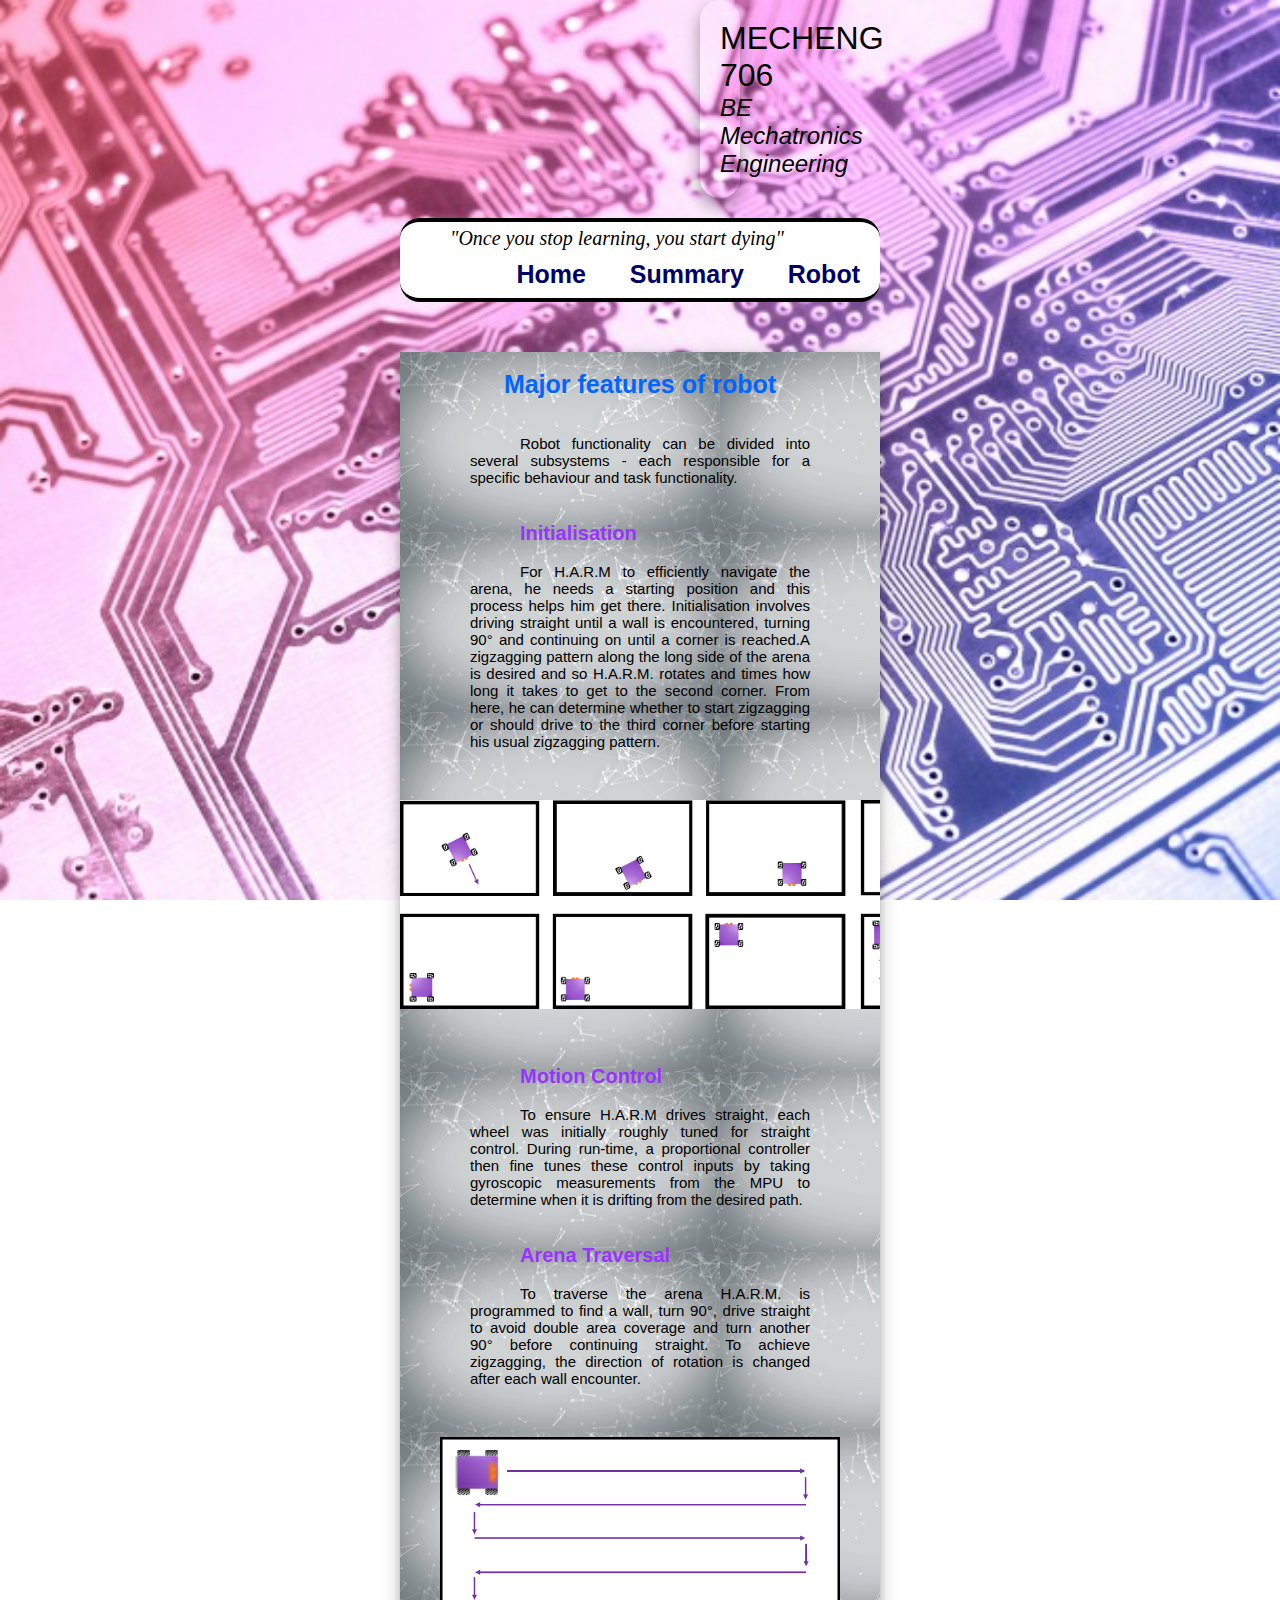
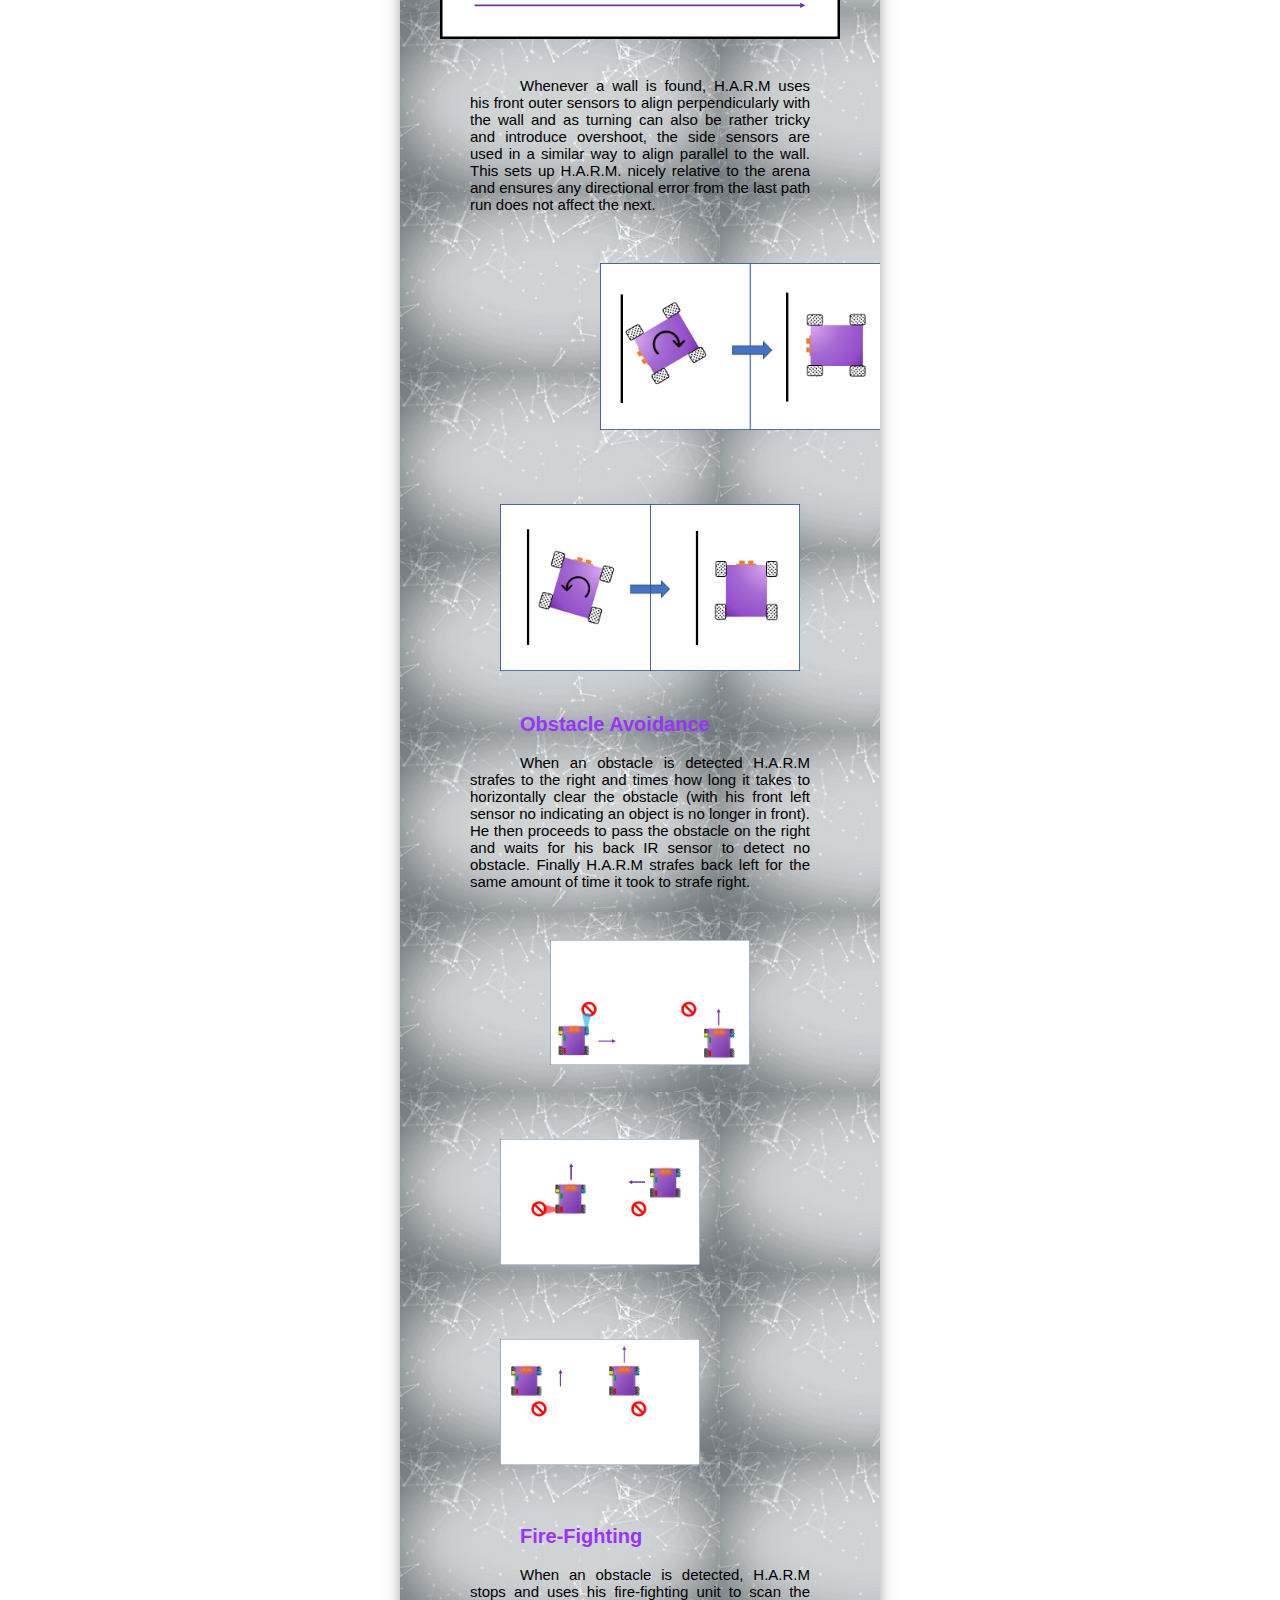
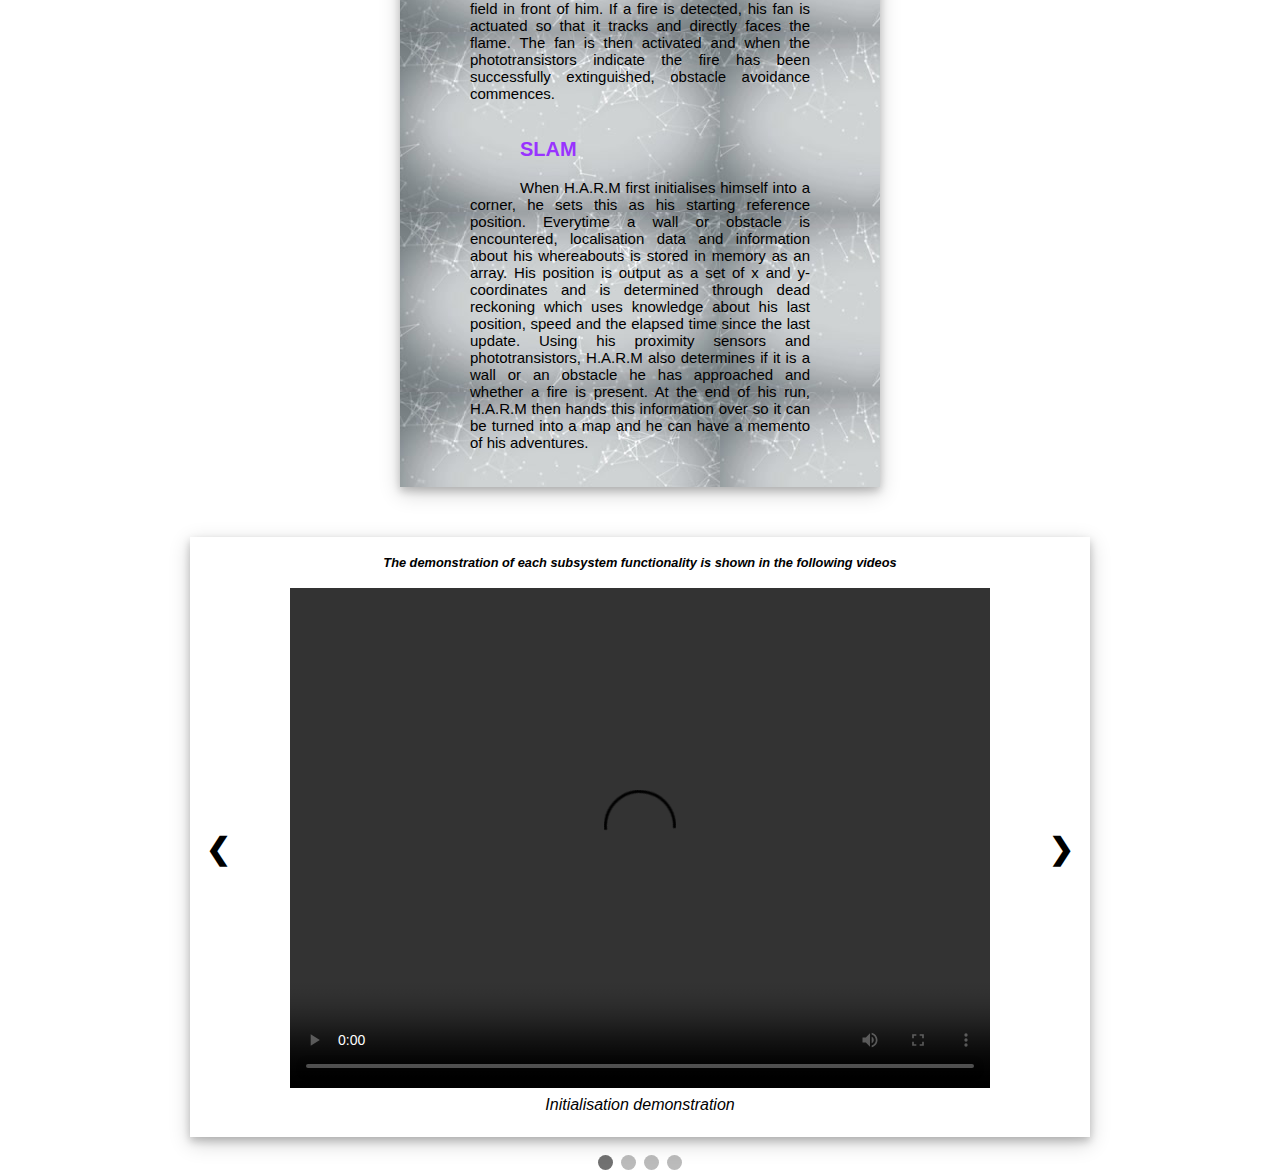
==== robot.html @ 0551d2d6 "Add files via upload" ====
<!DOCTYPE html>
<html lang="en" dir="ltr">
  <head>
    <link rel="stylesheet" type="text/css" href="style.css">
	<link rel="shortcut icon" href="robotic.png" />
    <title>H.A.R.M.</title>
  </head>
  <body>
    <div class ="header">
      <p id="title">MECHENG 706</p>
      <p id="degree">BE Mechatronics Engineering</p>
    </div>
    <div class="topnav">
      <p style="font-family: 'times new roman';font-size: 20px; font-style: italic; float: left; padding: 5px 20px 5px 50px" > "Once you stop learning, you start dying"</p>
      <ul>
      <li><a href="index.html" title="Home Webpage"> Home </a></li>
	  <li><a href="summary.html" title="Design Summary"> Summary </a></li>
      <li><a href="robot.html" title="Robot Features and Demos"> Robot </a></li>
    </ul>
    </div>

    <div class = "robot">
	<br>
      <h1 class="summary_header"> Major features of robot </h1>
	  <br>
	  <br>
	   <p class = "summary_content"> Robot functionality can be divided into several subsystems - each responsible for a specific behaviour and task functionality.
      </p>
	  <br>
	  <br>
		<h2 class = "summary_subheader"> Initialisation </h2>
		<br>
		<p class = "summary_content"> For H.A.R.M to efficiently navigate the arena, he needs a starting position and this process helps him get there. Initialisation involves driving straight until a wall is encountered,
									turning 90° and continuing on until a corner is reached.A zigzagging pattern along the long side of the arena is desired and so  H.A.R.M. rotates and times how long it takes to get to the second corner.
										From here, he can determine whether to start zigzagging or should drive to the third corner before starting his usual zigzagging pattern.

      </p>
	  <img class = "robot_img" src = "./robot/init.png" style="width: 600px ; height: auto; margin: 50px auto 20px ;" >
		<br>
		<br>
		<h2 class = "summary_subheader"> Motion Control </h2>
		<br>
		<p class = "summary_content"> To ensure H.A.R.M drives straight, each wheel was initially roughly tuned for straight control. During run-time, a proportional controller then fine tunes these control
										inputs by taking gyroscopic measurements from the MPU to determine when it is drifting from the desired path.
      </p>
		<br>
		<br>
		<h2 class = "summary_subheader"> Arena Traversal </h2>
		<br>
		<p class = "summary_content">To traverse the arena H.A.R.M. is programmed to find a wall, turn 90°, drive straight to avoid double area coverage and turn another 90° before continuing straight.
										To achieve zigzagging, the direction of rotation is changed after each wall encounter.
      </p>
	  <img class = "robot_img" src = "./robot/long.png" style="width: 400px ; height: auto; margin: 50px auto 20px ;" >
		<br>
		<p class = "summary_content"> Whenever a wall is found, H.A.R.M uses his front outer sensors to align perpendicularly with the wall and as turning can also be rather tricky and introduce overshoot,
										the side sensors are used in a similar way to align parallel to the wall. This sets up H.A.R.M. nicely relative to the arena and ensures any directional error from the last path run does not affect the next.
      </p>


	  <img class = "robot_img" src = "./robot/front.png" style="width: 300px ; height: auto; margin: 50px auto 20px ; display:inline-block; margin-left:200px;" >
	  <img class = "robot_img" src = "./robot/side.png" style="width: 300px ; height: auto; margin: 50px auto 20px ; display:inline-block; margin-left: 100px" >
		<br>
		<br>
		<h2 class = "summary_subheader"> Obstacle Avoidance </h2>
		<br>
		<p class = "summary_content"> When an obstacle is detected H.A.R.M strafes to the right and times how long it takes to horizontally clear the obstacle (with his front left sensor no indicating an object is no longer in front).
										He then proceeds to pass the obstacle on the right and waits for his back IR sensor to detect no obstacle. Finally H.A.R.M strafes back left for the same amount of time it took to strafe right.
      </p>
		<img class = "robot_img" src = "./robot/Ob1.png" style="width: 200px ; height: auto; margin: 50px auto 20px ; display:inline-block; margin-left: 150px" >
		<img class = "robot_img" src = "./robot/Ob2.png" style="width: 200px ; height: auto; margin: 50px auto 20px ; display:inline-block; margin-left: 100px" >
		<img class = "robot_img" src = "./robot/Ob3.png" style="width: 200px ; height: auto; margin: 50px auto 20px ; display:inline-block; margin-left: 100px" >
		<br>
		<br>
		<br>
		<h2 class = "summary_subheader"> Fire-Fighting </h2>
		<br>
		<p class = "summary_content"> When an obstacle is detected, H.A.R.M stops and uses his fire-fighting unit to scan the field in front of him. If a fire is detected, his fan is actuated so that it tracks and directly faces the flame.
										The fan is then activated and when the phototransistors indicate the fire has been successfully extinguished, obstacle avoidance commences.
      </p>
		<br>
		<br>
		<h2 class = "summary_subheader"> SLAM </h2>
		<br>
		<p class = "summary_content"> When H.A.R.M first initialises himself into a corner, he sets this as his starting reference position. Everytime a wall or obstacle is encountered, localisation data and information about his whereabouts is stored in memory as an array. His position is output as a set of x and y-coordinates and is determined through dead reckoning which uses knowledge about his last position, speed and the elapsed time since the last update. Using his proximity sensors and phototransistors,
										H.A.R.M also determines if it is a wall or an obstacle he has approached and whether a fire is present. At the end of his run, H.A.R.M then hands this information over so it can be turned into a map and he can have a memento of his adventures.
      </p>

		<br>


		<br>

    </div>










    <!-- SLideshow Container -->
    <div class="slideshow">
		<br>
		<p style="font-family:'Arial';font-size: 80%;font-style: italic; font-weight: bold; text-align: center;  padding: 0px 0px 0px 0px;"> The demonstration of each subsystem functionality is shown in the following videos </p>
		<br>
      <!-- Full-width images with number and caption text -->
      <div class="mySlides fade" style="margin-top: 0px;">

          <video width="100%" height="auto" controls src="./clips/init.mp4">
          </video>
            <div class="text1" style="font-family:'Arial';font-size: 100%;font-style: italic;"> Initialisation demonstration </div>
      </div>
      <div class="mySlides fade" style="margin-top: 0px;">

          <video width="100%" height="auto" controls src="./clips/arena.mov">
          </video>
            <div class="text1" style="font-family:'Arial';font-size: 100%;font-style: italic;"> Arena Traversal demonstration </div>
      </div>

      <div class="mySlides fade" style="margin-top: 0px;">

          <video width="100%" height="auto" controls src="./clips/avoid.mp4">
          </video>
            <div class="text1" style="font-family:'Arial';font-size: 100%;font-style: italic;"> Obstacle Avoidance demonstration </div>
      </div>


      <div class="mySlides fade">
        <video width="width" height="auto" controls src="./clips/fire.mov">
        </video>
        <div class="text1" style="font-family:'Arial';font-size: 100%;font-style: italic">Fire Extinguishing Subsystem demonstration</div>

      </div>


      <!-- Next and previous buttons -->
      <a class="prev" onclick="plusSlides(-1)">&#10094;</a>
      <a class="next" onclick="plusSlides(1)">&#10095;</a>
    </div>
    <br>
    <!-- The dots/circles -->
    <div style="text-align:center">
      <span class="dot" onclick="currentSlide(1)"></span>
      <span class="dot" onclick="currentSlide(2)"></span>
      <span class="dot" onclick="currentSlide(3)"></span>
        <span class="dot" onclick="currentSlide(4)"></span>
  </div>



<script>
    var slideIndex = 1;
    showSlides(slideIndex);

    function plusSlides(n) {
      showSlides(slideIndex += n);
    }

    function currentSlide(n) {
      showSlides(slideIndex = n);
    }

    function showSlides(n) {
      var i;
      var slides = document.getElementsByClassName("mySlides");
      var dots = document.getElementsByClassName("dot");
      if (n > slides.length) {slideIndex = 1}
      if (n < 1) {slideIndex = slides.length}
      for (i = 0; i < slides.length; i++) {
          slides[i].style.display = "none";
      }
      for (i = 0; i < dots.length; i++) {
          dots[i].className = dots[i].className.replace(" active", "");
      }
      slides[slideIndex-1].style.display = "block";
      dots[slideIndex-1].className += " active";
    }
</script>

  </body>
</html>
---- style.css ----
@import url(http://fonts.googleapis.com/css?family=Montserrat:400,700);

*
{
  margin: 0;
  padding: 0;
}

body{
  background-image: url(Trace.jpg);
  background-size: cover;
  background-position: center;
  background-attachment: fixed;
  font-size: 100%;
}

.header {
	box-shadow: 0 10px 14px 0 rgba(0, 0, 0, 0.2), 0 6px 20px 0 rgba(0, 0, 0, 0.19);
    background-color: ;
    margin-right: 700px;
    margin-left: 700px;
    padding: 20px;
    text-align: center;
	border-radius: 50px;
}
.header #title{
  font-style: ;
  font-family: "Arial Black", Gadget, sans-serif;
  font-size: 2em;
}

.header #degree{
  font-style: italic;
  font-family: Arial, Helvetica, sans-serif;
  font-size: 1.5em;
}

.topnav{
  overflow: hidden;
  background-color: white;
  margin-top: 20px;
  margin-right: 400px;
  margin-left: 400px;
  border-bottom: 4px solid black;
  border-top: 4px solid black;
  border-radius: 20px;
}

.topnav ul{
  float:right;
  list-style: none;
}
.topnav li{
    display: inline-block;
}
.topnav a{
  float: right;
  display: block;
  text-align: center;
  transition: 0.6s ease;
}

.topnav a:link, a:visited{
  color: #000066;
  text-decoration: none;
  font-weight:bold;
  padding: 5px 20px;
  font-family: "Arial", sans-serif;
  font-size: 25px;
  text-align: center;
}
.topnav a:hover, a:active{
  background-color: #EE9A00;
  border-radius: 20px;
  color:white;
}

* {box-sizing:border-box}

/* Slideshow container */
.slideshow {
  position: relative;
  margin: auto;
  margin-top: 40px;
  max-width: 900px;
  height: 600px;
  background-color: white;
  box-shadow: 0 4px 8px 0 rgba(0, 0, 0, 0.2), 0 6px 20px 0 rgba(0, 0, 0, 0.19);
}

/* Hide the images by default */
.mySlides {
    display: none;
}

/* Next & previous buttons */
.prev, .next {
  cursor: pointer;
  position: absolute;
  top: 50%;
  width: auto;
  margin-top: -22px;
  padding: 16px;
  color: black;
  font-weight: bold;
  font-size: 30px;
  transition: 0.6s ease;
  border-radius: 0 3px 3px 0;
}

/* Position the "next button" to the right */
.next {
  right: 0;
  border-radius: 3px 0 0 3px;
}

/* On hover, add a black background color with a little bit see-through */
.prev:hover, .next:hover {
  background-color: rgba(0,0,0,0.8);
  color: white;
}

/* Caption text */
.text {
  color: white;
  font-family: Arial, Helvetica, sans-serif;
  font-size: 25px;
  padding: 8px 12px;
  position: absolute;
  top: 8px;
  width: 100%;
  text-align: center;
}

/* Caption text */
.text1 {
  color: black;
  font-family: Arial, Helvetica, sans-serif;
  font-size: 25px;
  padding: 8px 12px;
  position: absolute;
  bottom: : 8px;
  width: 100%;
  text-align: center;
}

/* The dots/bullets/indicators */
.dot {
  cursor: pointer;
  height: 15px;
  width: 15px;
  margin: 0 2px;
  background-color: #bbb;
  border-radius: 50%;
  display: inline-block;
  transition: background-color 0.6s ease;
}

.active, .dot:hover {
  background-color: #717171;
}

/* Fading animation */
.fade {
  -webkit-animation-name: fade;
  -webkit-animation-duration: 1.5s;
  animation-name: fade;
  animation-duration: 1.5s;
}

@-webkit-keyframes fade {
  from {opacity: .4}
  to {opacity: 1}
}

@keyframes fade {
  from {opacity: .4}
  to {opacity: 1}
}

/* Summary Styles */
.summary{
	background-image: url(textBack.jpg);
   background-color: white;
  overflow: hidden;
  margin-right: 300px;
  margin-left: 300px;
  position: relative;
  margin-top: 50px;
  margin-bottom: 50px;
  box-shadow: 0 4px 8px 0 rgba(0, 0, 0, 0.2), 0 6px 20px 0 rgba(0, 0, 0, 0.19);
  font-family: Arial, Helvetica, sans-serif;
}

.summary_header{
  text-align: center;
  font-weight: bold;
  font-size: 25px;
  color: #0066ff;
}

.summary_subheader{

	padding-left: 120px;
  text-align: left;
  font-weight: bold;
  font-size: 30px;
  color: #9933ff

}

.list{
  text-align: left;
  font-weight: bold;
  font-size: 17px;
  color: #ff33cc
}

.summary_content{

  text-align: left;
  padding: 0px 50px 0px 50px;
  font-size: 15px;
  display: block;
  margin-left: 20px;
  margin-right: 20px;
}

.summary p{
  text-indent: 50px;
  text-align: justify;
}


.img_container{
	overflow:hidden;
	position:relative;
	display:inline-block;
	border: 2px solid black;
	border-radius: 100px;
}
.overlay {
  position: absolute;
  top: 0;
  bottom: 0;
  left: 0;
  right: 0;
  height: 100%;
  width: 100%;
  opacity: 0;
  overflow:hidden;
  transition: .5s ease;
  background-color: white;
  -webkit-transform:scale(0);
  transition: .5s ease;
}
.img_container:hover .overlay {
  opacity:1;
  transform: scale(1)
}

.img_text{
  position:absolute;
  text-align: left;
  font-size: 13px;
  display: block;
  margin-left: 20px;
  margin-right: 20px;

}

.img_list{

  padding-top: 18px;
  text-align: center;
  font-weight: bold;
  font-size: 17px;
  color: #ff33cc
}

/* Robot html styles */

.robot{
	background-image: url(textBack.jpg);
    overflow: hidden;
    margin-right: 400px;
    margin-left: 400px;
    position: relative;
    margin-top: 50px;
    margin-bottom: 50px;
    box-shadow: 0 4px 8px 0 rgba(0, 0, 0, 0.2), 0 6px 20px 0 rgba(0, 0, 0, 0.19);
    font-family: Arial, Helvetica, sans-serif;
}

.robot p{
  text-indent: 50px;
  padding: 0px 50px 0px 50px;
  text-align: justify;
}
.robot h2{
	font-size: 20px;
	padding: 0px 50px 0px 120px;
}


video{
  display: block;
  margin-left: auto;
  margin-right: auto;
  width: 700px;
  height: 500px;
  max-width: 100%;
}

.robot_img{
	background-color: white;
	display: block;

}
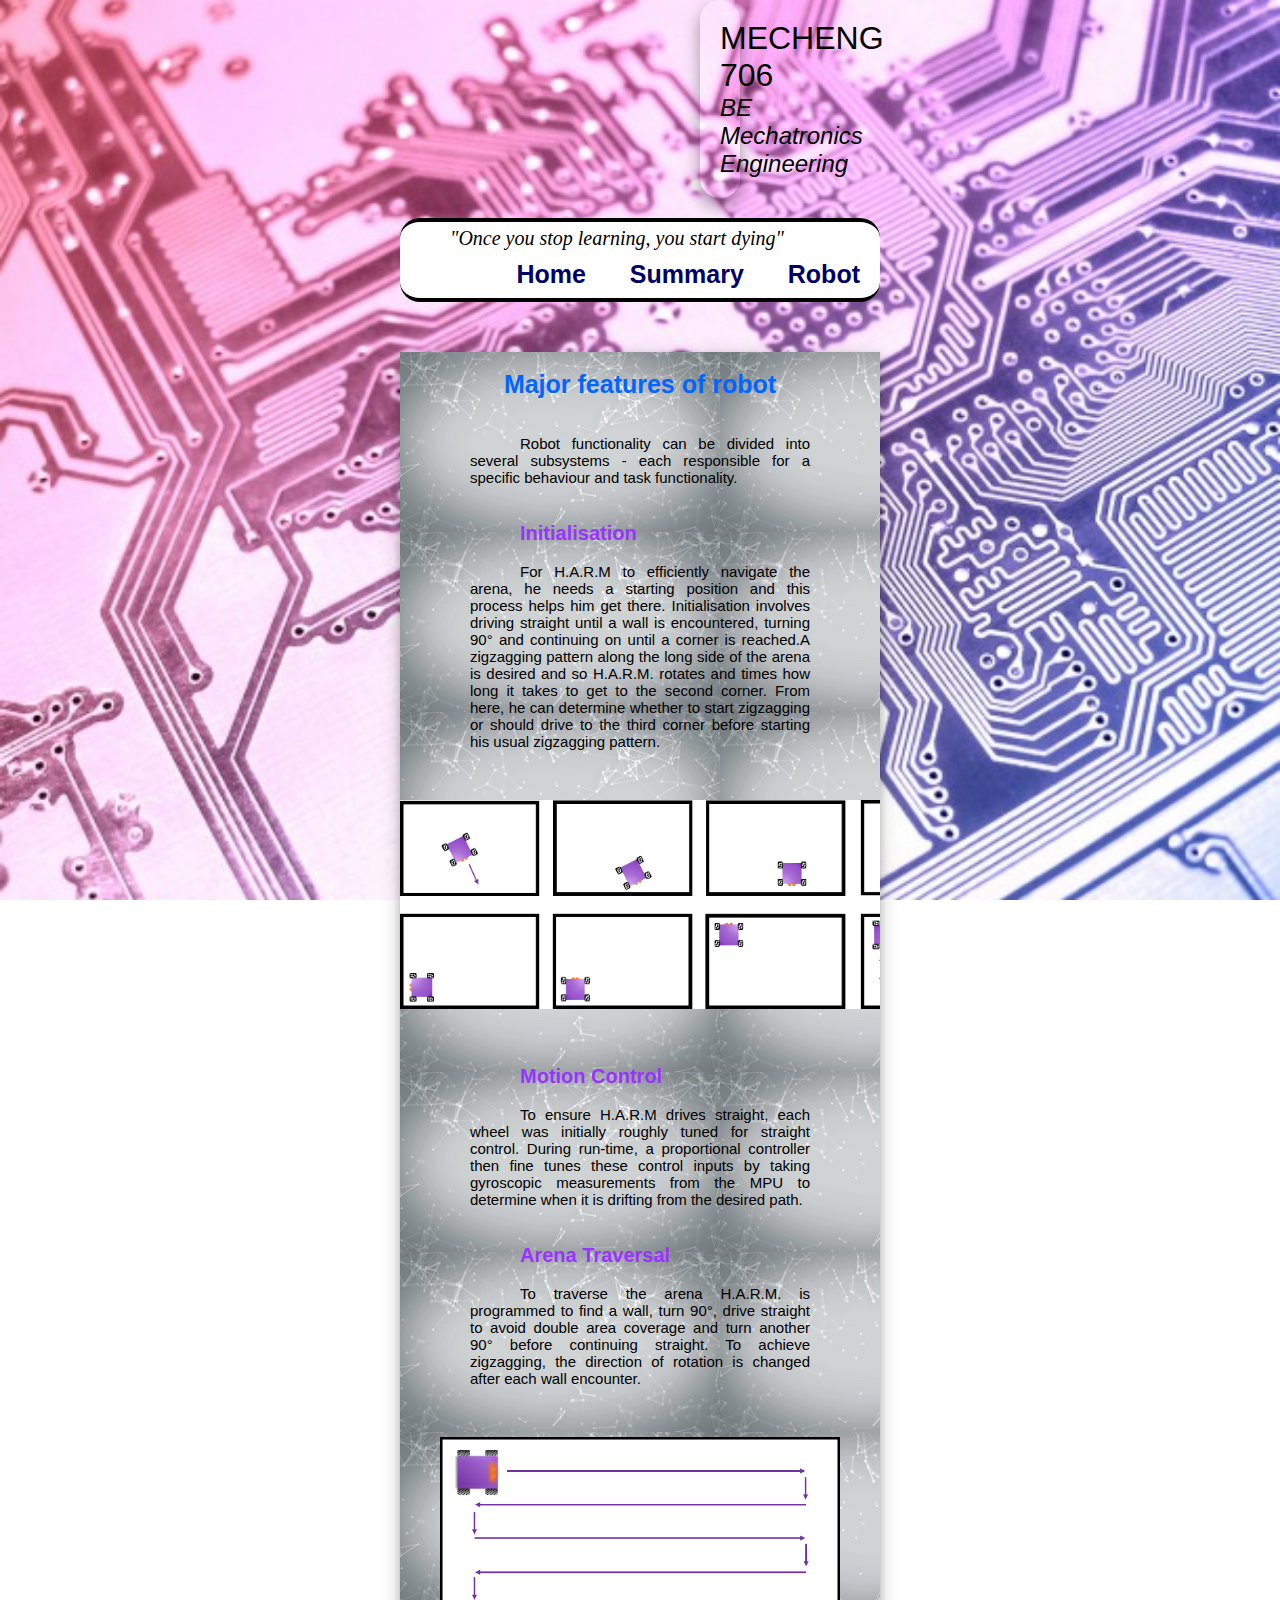
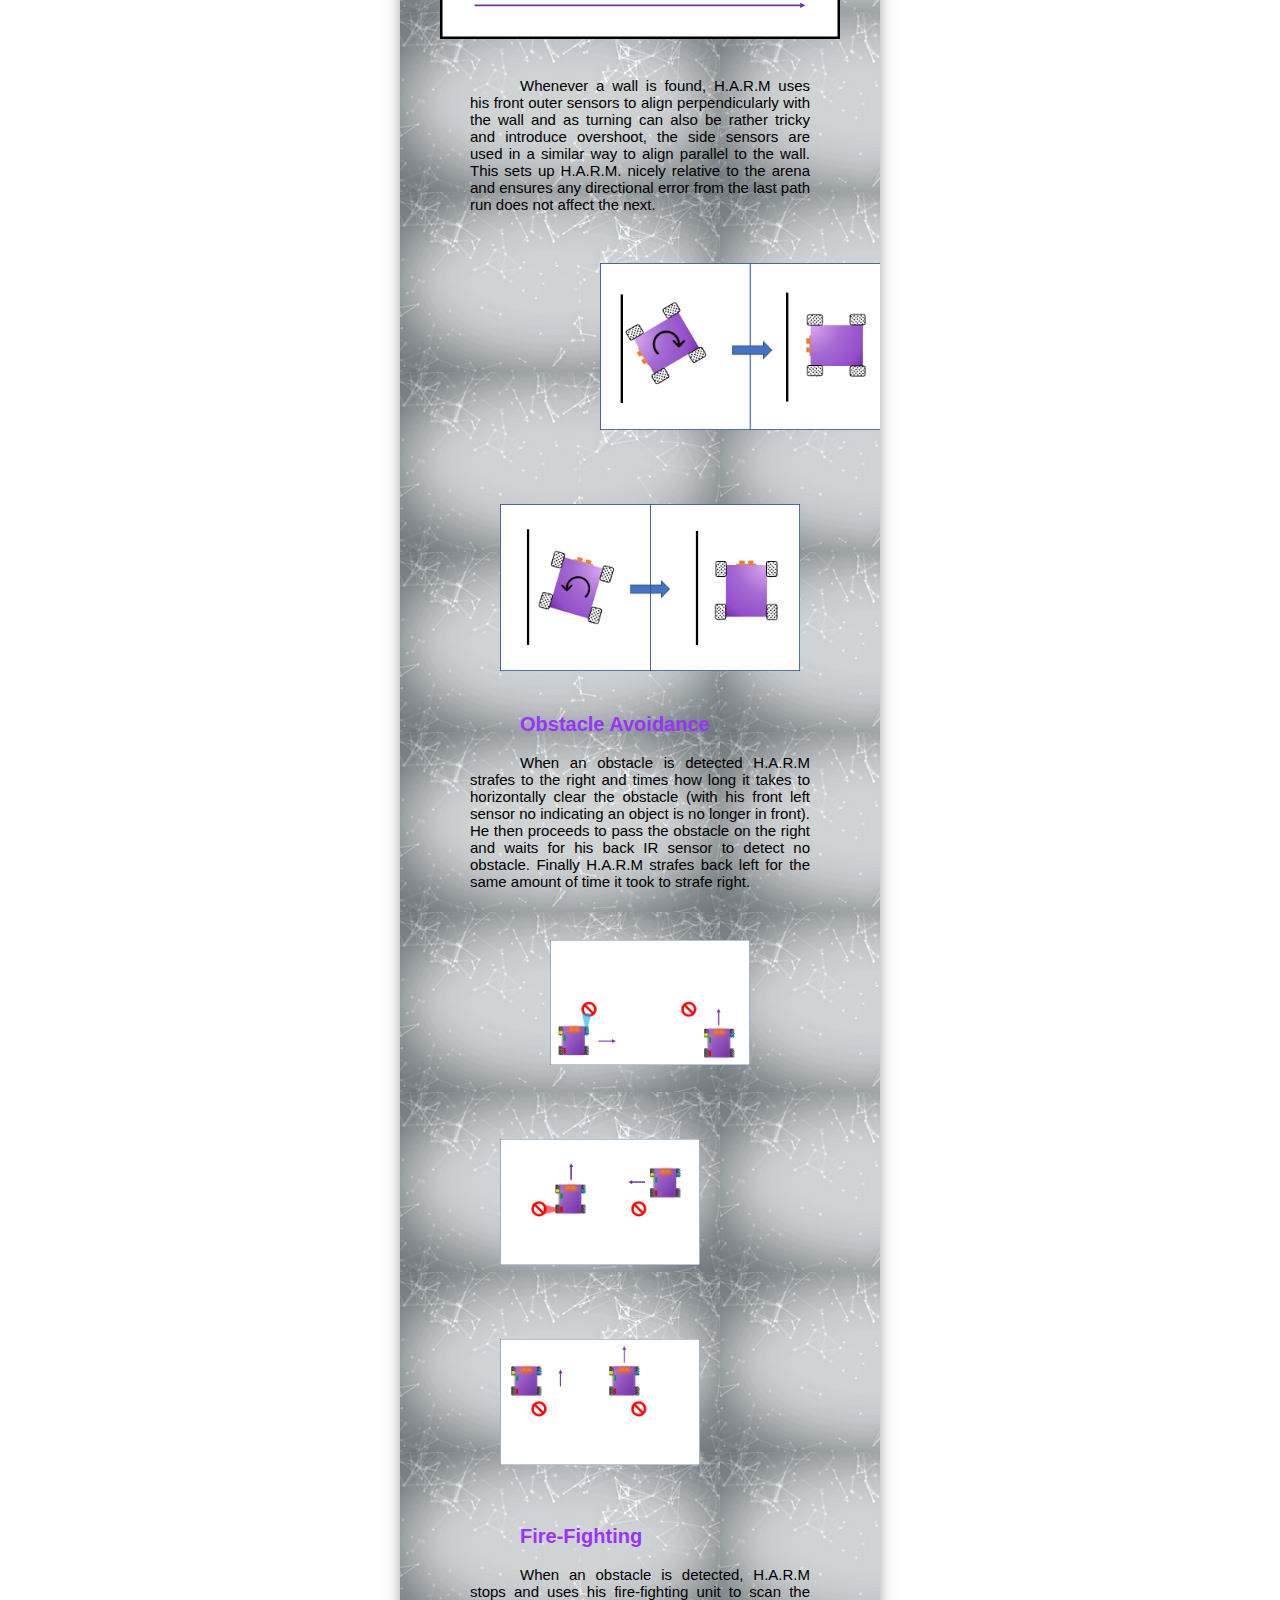
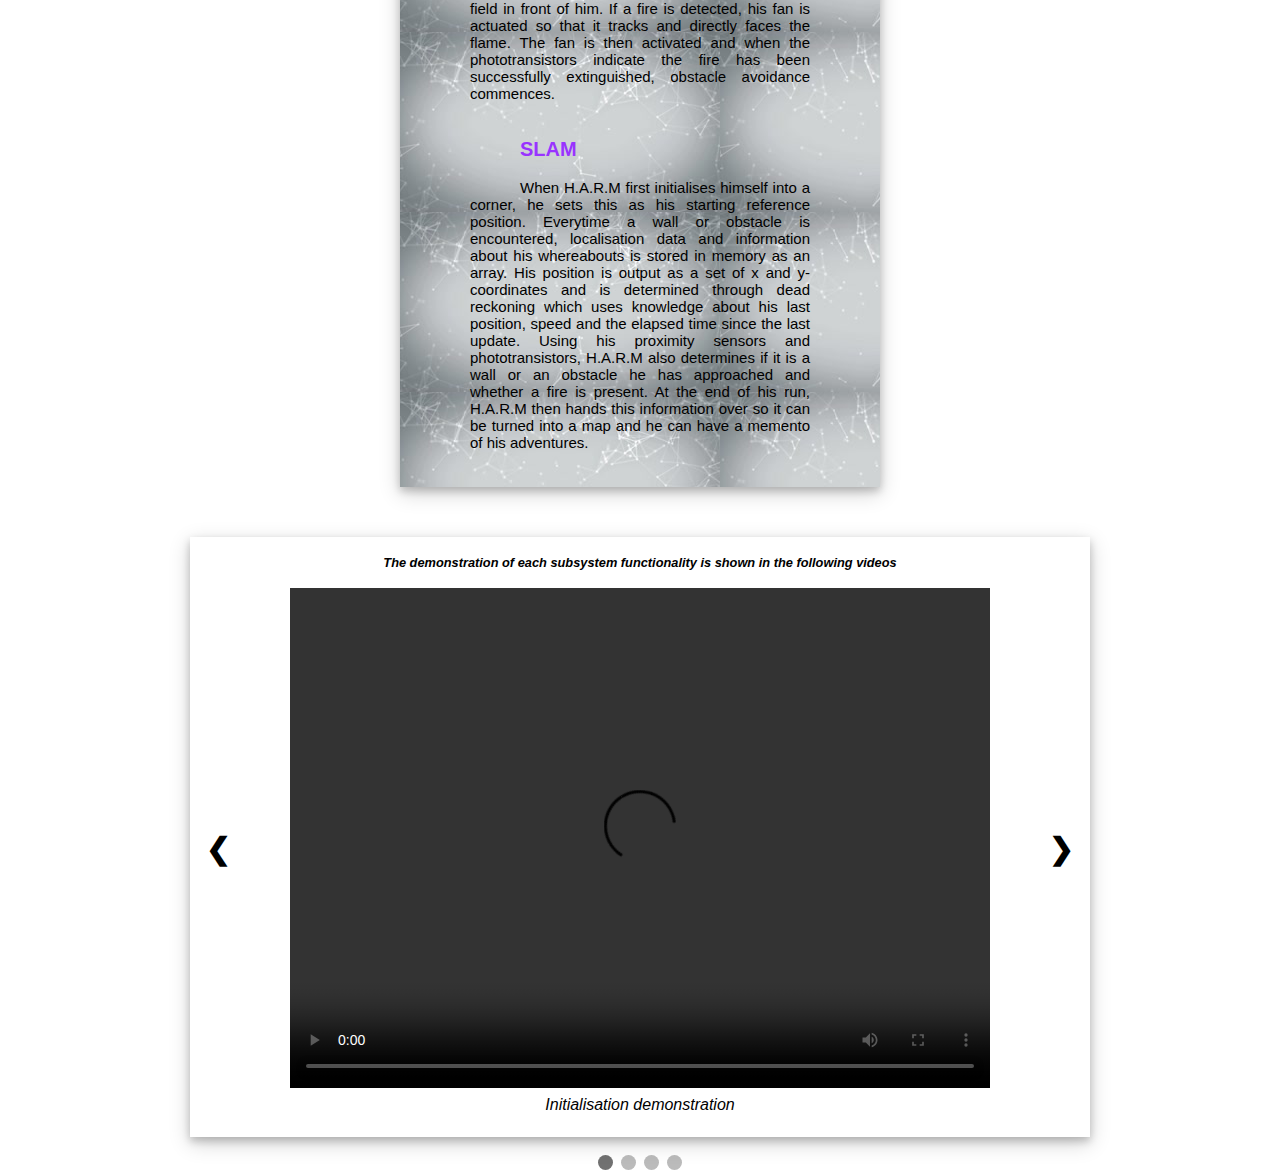
==== commit 9809f906: "Update robot.html" ====
--- a/robot.html
+++ b/robot.html
@@ -115,7 +115,7 @@
       </div>
       <div class="mySlides fade" style="margin-top: 0px;">
 
-          <video width="100%" height="auto" controls src="./clips/arena.mov">
+          <video width="100%" height="auto" controls src="./clips/arena.mp4">
           </video>
             <div class="text1" style="font-family:'Arial';font-size: 100%;font-style: italic;"> Arena Traversal demonstration </div>
       </div>
@@ -129,7 +129,7 @@
 
 
       <div class="mySlides fade">
-        <video width="width" height="auto" controls src="./clips/fire.mov">
+        <video width="width" height="auto" controls src="./clips/fire.mp4">
         </video>
         <div class="text1" style="font-family:'Arial';font-size: 100%;font-style: italic">Fire Extinguishing Subsystem demonstration</div>
 
